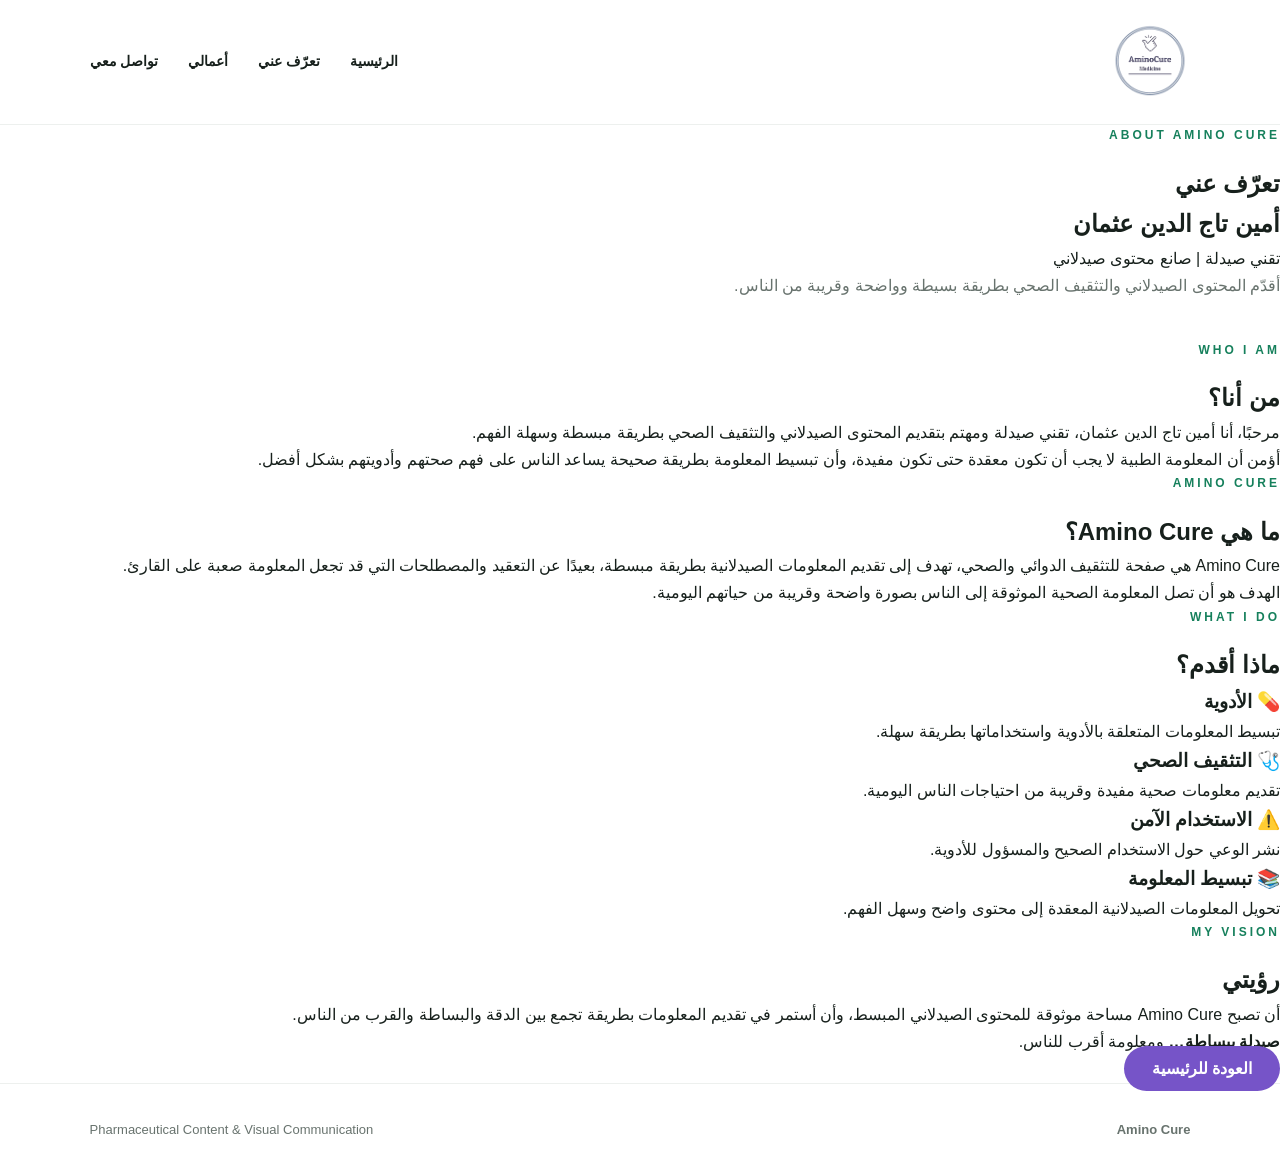
==== about.html @ 0ab5fb5d "Create about.html" ====
<!DOCTYPE html>
<html lang="ar" dir="rtl">

<head>
    <meta charset="UTF-8">

    <meta name="viewport"
          content="width=device-width, initial-scale=1.0">

    <title>تعرّف عني | Amino Cure</title>

    <link rel="stylesheet" href="main.css">
</head>

<body>

    <!-- Header -->
    <header>

        <a href="index.html" class="logo">
            <img src="logo.png" alt="Amino Cure">
        </a>

        <nav>
            <a href="index.html">الرئيسية</a>
            <a href="about.html" class="active">تعرّف عني</a>
            <a href="index.html#works">أعمالي</a>
            <a href="contact.html">تواصل معي</a>
        </nav>

    </header>


    <!-- About Hero -->
    <main>

        <section class="about-hero">

            <p class="eyebrow">
                ABOUT AMINO CURE
            </p>

            <h1>
                تعرّف عني
            </h1>

            <h2>
                أمين تاج الدين عثمان
            </h2>

            <p class="about-role">
                تقني صيدلة | صانع محتوى صيدلاني
            </p>

            <p class="section-intro">
                أقدّم المحتوى الصيدلاني والتثقيف الصحي
                بطريقة بسيطة وواضحة وقريبة من الناس.
            </p>

        </section>


        <!-- Who I Am -->
        <section class="about-section">

            <p class="eyebrow">
                WHO I AM
            </p>

            <h2>
                من أنا؟
            </h2>

            <p>
                مرحبًا، أنا أمين تاج الدين عثمان،
                تقني صيدلة ومهتم بتقديم المحتوى الصيدلاني
                والتثقيف الصحي بطريقة مبسطة وسهلة الفهم.
            </p>

            <p>
                أؤمن أن المعلومة الطبية لا يجب أن تكون معقدة
                حتى تكون مفيدة، وأن تبسيط المعلومة بطريقة صحيحة
                يساعد الناس على فهم صحتهم وأدويتهم بشكل أفضل.
            </p>

        </section>


        <!-- Amino Cure -->
        <section class="about-section">

            <p class="eyebrow">
                AMINO CURE
            </p>

            <h2>
                ما هي Amino Cure؟
            </h2>

            <p>
                Amino Cure هي صفحة للتثقيف الدوائي والصحي،
                تهدف إلى تقديم المعلومات الصيدلانية بطريقة
                مبسطة، بعيدًا عن التعقيد والمصطلحات التي قد
                تجعل المعلومة صعبة على القارئ.
            </p>

            <p>
                الهدف هو أن تصل المعلومة الصحية الموثوقة
                إلى الناس بصورة واضحة وقريبة من حياتهم اليومية.
            </p>

        </section>


        <!-- What I Do -->
        <section class="about-section">

            <p class="eyebrow">
                WHAT I DO
            </p>

            <h2>
                ماذا أقدم؟
            </h2>

            <div class="about-grid">

                <div class="about-card">
                    <h3>💊 الأدوية</h3>
                    <p>
                        تبسيط المعلومات المتعلقة بالأدوية
                        واستخداماتها بطريقة سهلة.
                    </p>
                </div>

                <div class="about-card">
                    <h3>🩺 التثقيف الصحي</h3>
                    <p>
                        تقديم معلومات صحية مفيدة وقريبة
                        من احتياجات الناس اليومية.
                    </p>
                </div>

                <div class="about-card">
                    <h3>⚠️ الاستخدام الآمن</h3>
                    <p>
                        نشر الوعي حول الاستخدام الصحيح
                        والمسؤول للأدوية.
                    </p>
                </div>

                <div class="about-card">
                    <h3>📚 تبسيط المعلومة</h3>
                    <p>
                        تحويل المعلومات الصيدلانية المعقدة
                        إلى محتوى واضح وسهل الفهم.
                    </p>
                </div>

            </div>

        </section>


        <!-- Vision -->
        <section class="about-section about-vision">

            <p class="eyebrow">
                MY VISION
            </p>

            <h2>
                رؤيتي
            </h2>

            <p>
                أن تصبح Amino Cure مساحة موثوقة للمحتوى
                الصيدلاني المبسط، وأن أستمر في تقديم
                المعلومات بطريقة تجمع بين الدقة والبساطة
                والقرب من الناس.
            </p>

            <div class="about-quote">

                <strong>
                    صيدلة ببساطة…
                </strong>

                <span>
                    ومعلومة أقرب للناس.
                </span>

            </div>

        </section>


        <!-- Back -->
        <section class="about-action">

            <a href="index.html" class="btn btn-primary">
                العودة للرئيسية
            </a>

        </section>

    </main>


    <!-- Footer -->
    <footer>

        <strong>
            Amino Cure
        </strong>

        <span>
            Pharmaceutical Content & Visual Communication
        </span>

    </footer>


</body>

  </html>
---- main.css ----
* {
    margin: 0;
    padding: 0;
    box-sizing: border-box;
}

:root {
    --green: #16805c;
    --purple: #7654c8;
    --dark: #17201c;
    --gray: #68736e;
    --light: #f5f8f6;
    --white: #ffffff;
}

html {
    scroll-behavior: smooth;
}

body {
    font-family: Arial, sans-serif;
    background: var(--white);
    color: var(--dark);
    line-height: 1.7;
}

/* HEADER */

header {
    padding: 18px 7%;
    display: flex;
    align-items: center;
    justify-content: space-between;
    background: #ffffff;
    border-bottom: 1px solid #edf0ee;
}

.logo img {
    width: 80px;
    height: auto;
}

nav {
    display: flex;
    gap: 30px;
}

nav a {
    text-decoration: none;
    color: var(--dark);
    font-weight: 600;
    font-size: 14px;
}

nav a:hover {
    color: var(--green);
}

.menu-toggle {
    display: none;
    border: 0;
    background: none;
    font-size: 28px;
}

/* HERO */

.hero {
    min-height: 75vh;
    padding: 90px 7%;
    display: flex;
    flex-direction: column;
    align-items: center;
    justify-content: center;
    text-align: center;

    background:
        radial-gradient(circle at 15% 20%, rgba(118,84,200,.12), transparent 30%),
        radial-gradient(circle at 85% 80%, rgba(22,128,92,.14), transparent 30%);
}

.eyebrow {
    color: var(--green);
    font-size: 12px;
    font-weight: bold;
    letter-spacing: 3px;
    margin-bottom: 18px;
}

.hero h1 {
    max-width: 850px;
    font-size: clamp(38px, 7vw, 68px);
    line-height: 1.15;
    margin-bottom: 25px;
}

.intro {
    max-width: 650px;
    color: var(--gray);
    font-size: 17px;
}

.buttons {
    display: flex;
    gap: 15px;
    margin-top: 35px;
}

.btn {
    padding: 14px 28px;
    border-radius: 50px;
    text-decoration: none;
    font-weight: bold;
}

.btn-primary {
    color: white;
    background: var(--purple);
}

.btn-secondary {
    color: var(--purple);
    border: 1px solid #ddd6f4;
}

/* SECTIONS */

.section {
    max-width: 1200px;
    margin: auto;
    padding: 90px 7%;
}

.section h2 {
    font-size: 40px;
    margin-bottom: 18px;
}

.section-intro {
    max-width: 680px;
    color: var(--gray);
    margin-bottom: 40px;
}

/* WORK */

.work-preview {
    display: grid;
    grid-template-columns: repeat(3, 1fr);
    gap: 22px;
}

.work-placeholder {
    height: 280px;
    border-radius: 24px;
    background: linear-gradient(145deg, #f1f6f3, #f8f5ff);
    border: 1px solid #e8ecea;

    display: flex;
    align-items: center;
    justify-content: center;

    color: var(--green);
    font-weight: bold;
    letter-spacing: 2px;
}

/* SERVICES */

.cards {
    display: grid;
    grid-template-columns: repeat(2, 1fr);
    gap: 22px;
}

.card {
    padding: 30px;
    border-radius: 24px;
    border: 1px solid #e8ecea;
}

.card h3 {
    margin-bottom: 10px;
}

.card p {
    color: var(--gray);
}

/* CTA */

.cta {
    text-align: center;
    max-width: 1000px;
    background: var(--light);
    border-radius: 35px;
    margin-bottom: 80px;
}

.cta p {
    color: var(--gray);
    margin: 15px 0 25px;
}

/* FOOTER */

footer {
    padding: 35px 7%;
    border-top: 1px solid #edf0ee;

    display: flex;
    justify-content: space-between;

    color: var(--gray);
    font-size: 13px;
}

/* MOBILE */

@media (max-width: 900px) {

    header {
        padding: 15px 5%;
    }

    .menu-toggle {
        display: block;
    }

    nav {
        display: none;
    }

    nav.active {
        display: flex;
        flex-direction: column;
        position: absolute;
        top: 70px;
        right: 5%;
        left: 5%;
        padding: 20px;
        background: white;
        border: 1px solid #eee;
        border-radius: 18px;
    }

    .hero {
        min-height: 70vh;
        padding: 70px 6%;
    }

    .hero h1 {
        font-size: 40px;
    }

    .buttons {
        width: 100%;
        flex-direction: column;
    }

    .btn {
        width: 100%;
        text-align: center;
    }

    .section {
        padding: 65px 6%;
    }

    .section h2 {
        font-size: 32px;
    }

    .work-preview {
        grid-template-columns: 1fr;
    }

    .cards {
        grid-template-columns: 1fr;
    }

    footer {
        flex-direction: column;
        text-align: center;
        gap: 10px;
    }
               }
/* WORK IMAGES */

.work-preview {
    display: grid;
    grid-template-columns: repeat(3, 1fr);
    gap: 22px;
}

.work-item {
    width: 100%;
    min-height: 360px;
    overflow: hidden;
    border-radius: 24px;
    background: #f5f8f6;
    border: 1px solid #e8ecea;

    display: flex;
    align-items: center;
    justify-content: center;
}

.work-item img {
    width: 100%;
    height: 100%;
    object-fit: contain;
    display: block;
}
/* MOBILE */

@media (max-width: 900px) {

    .work-preview {
        grid-template-columns: 1fr;
    }

    .work-item {
        height: 420px;
    }
}
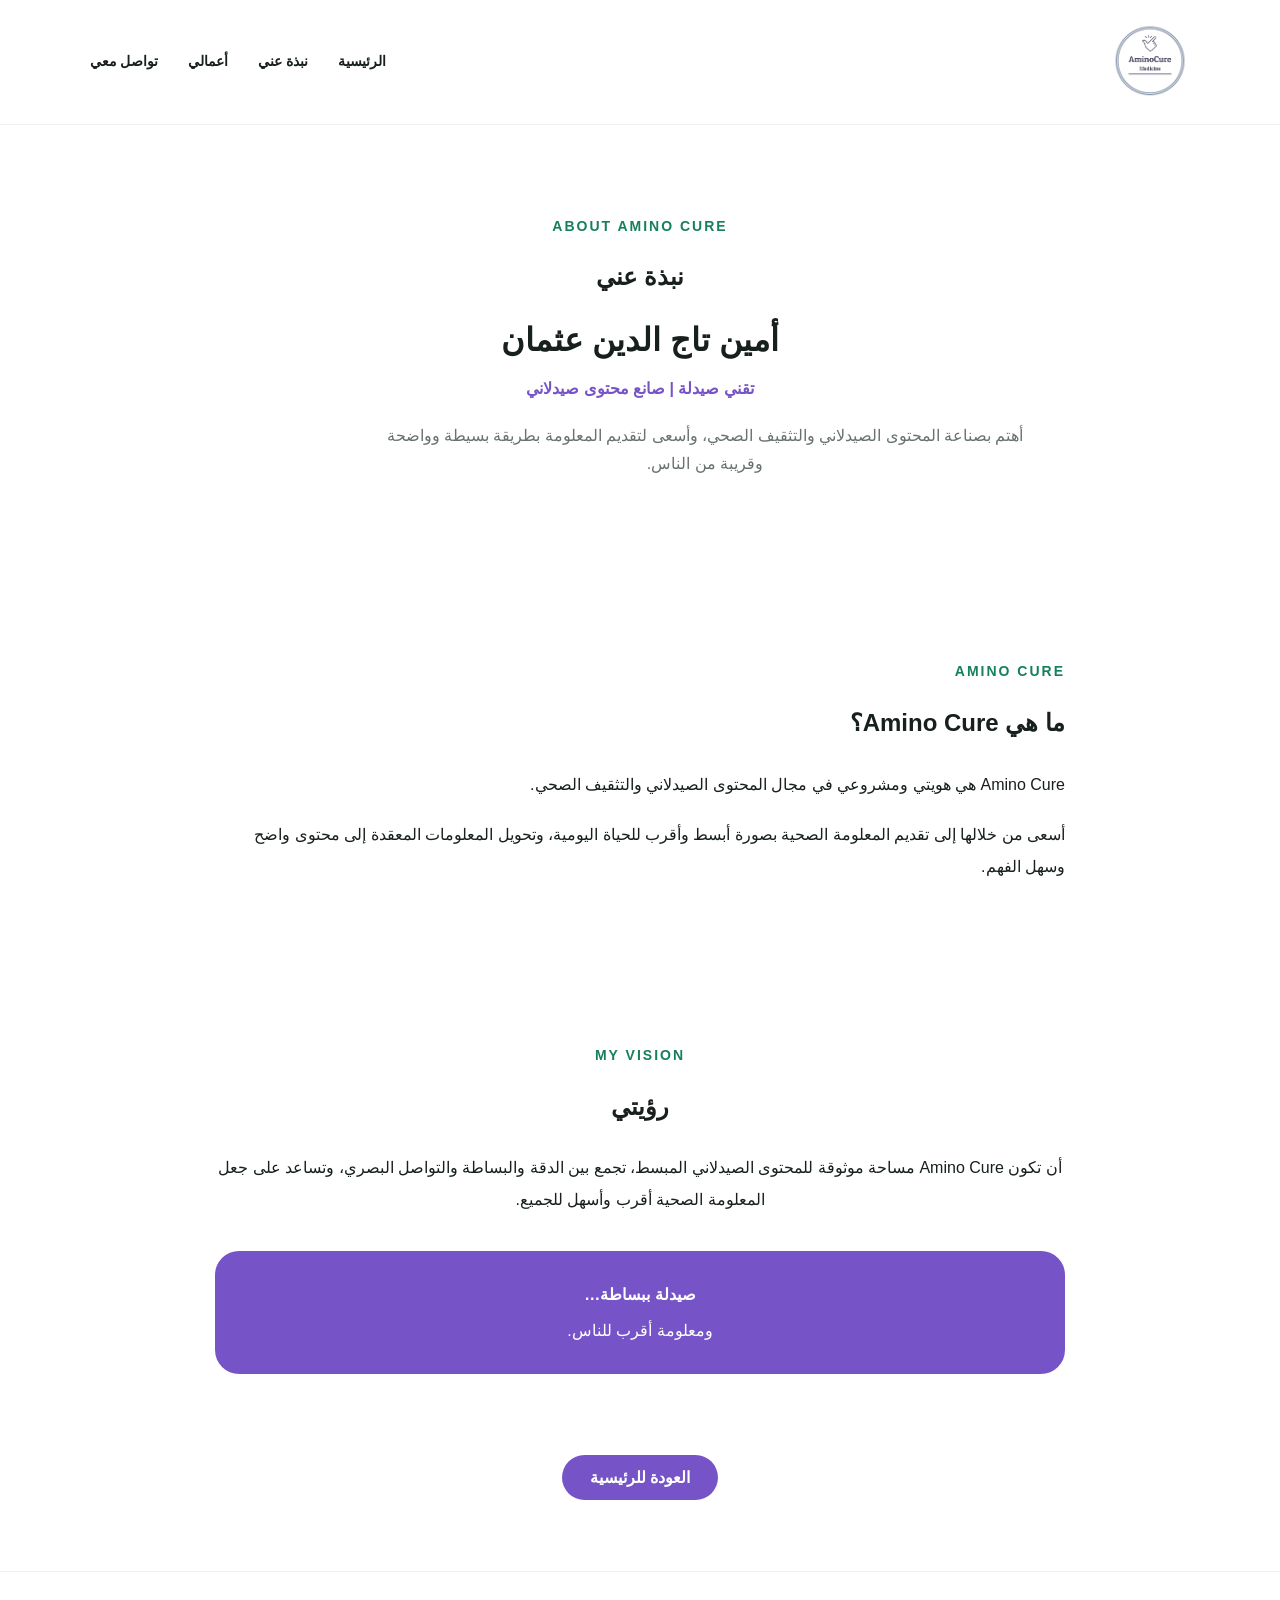
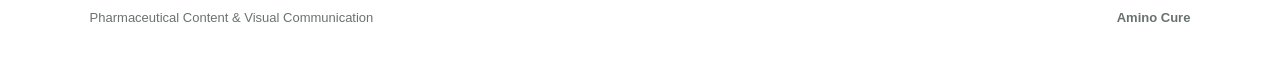
==== commit fc16ee15: "Update about.html" ====
--- a/about.html
+++ b/about.html
@@ -1,226 +1,139 @@
-<!DOCTYPE html>
-<html lang="ar" dir="rtl">
+<!DOCTYPE html><html lang="ar" dir="rtl"><head>
+    <meta charset="UTF-8"><meta name="viewport"
+      content="width=device-width, initial-scale=1.0">
 
-<head>
-    <meta charset="UTF-8">
+<title>نبذة عني | Amino Cure</title>
 
-    <meta name="viewport"
-          content="width=device-width, initial-scale=1.0">
+<link rel="stylesheet" href="main.css">
 
-    <title>تعرّف عني | Amino Cure</title>
+</head><body><!-- Header -->
+<header>
 
-    <link rel="stylesheet" href="main.css">
-</head>
+    <a href="index.html" class="logo">
+        <img src="logo.png" alt="Amino Cure">
+    </a>
 
-<body>
+    <nav>
+        <a href="index.html">الرئيسية</a>
+        <a href="about.html" class="active">نبذة عني</a>
+        <a href="index.html#works">أعمالي</a>
+        <a href="contact.html">تواصل معي</a>
+    </nav>
 
-    <!-- Header -->
-    <header>
+</header>
 
-        <a href="index.html" class="logo">
-            <img src="logo.png" alt="Amino Cure">
+
+<!-- About Hero -->
+<main>
+
+    <section class="about-hero">
+
+        <p class="eyebrow">
+            ABOUT AMINO CURE
+        </p>
+
+        <h1>
+            نبذة عني
+        </h1>
+
+        <h2>
+            أمين تاج الدين عثمان
+        </h2>
+
+        <p class="about-role">
+            تقني صيدلة | صانع محتوى صيدلاني
+        </p>
+
+        <p class="section-intro">
+            أهتم بصناعة المحتوى الصيدلاني والتثقيف الصحي،
+            وأسعى لتقديم المعلومة بطريقة بسيطة وواضحة
+            وقريبة من الناس.
+        </p>
+
+    </section>
+
+
+    <!-- Amino Cure -->
+    <section class="about-section">
+
+        <p class="eyebrow">
+            AMINO CURE
+        </p>
+
+        <h2>
+            ما هي Amino Cure؟
+        </h2>
+
+        <p>
+            Amino Cure هي هويتي ومشروعي في مجال المحتوى
+            الصيدلاني والتثقيف الصحي.
+        </p>
+
+        <p>
+            أسعى من خلالها إلى تقديم المعلومة الصحية
+            بصورة أبسط وأقرب للحياة اليومية، وتحويل
+            المعلومات المعقدة إلى محتوى واضح وسهل الفهم.
+        </p>
+
+    </section>
+
+
+    <!-- Vision -->
+    <section class="about-section about-vision">
+
+        <p class="eyebrow">
+            MY VISION
+        </p>
+
+        <h2>
+            رؤيتي
+        </h2>
+
+        <p>
+            أن تكون Amino Cure مساحة موثوقة للمحتوى
+            الصيدلاني المبسط، تجمع بين الدقة والبساطة
+            والتواصل البصري، وتساعد على جعل المعلومة
+            الصحية أقرب وأسهل للجميع.
+        </p>
+
+        <div class="about-quote">
+
+            <strong>
+                صيدلة ببساطة…
+            </strong>
+
+            <span>
+                ومعلومة أقرب للناس.
+            </span>
+
+        </div>
+
+    </section>
+
+
+    <!-- Back -->
+    <section class="about-action">
+
+        <a href="index.html" class="btn btn-primary">
+            العودة للرئيسية
         </a>
 
-        <nav>
-            <a href="index.html">الرئيسية</a>
-            <a href="about.html" class="active">تعرّف عني</a>
-            <a href="index.html#works">أعمالي</a>
-            <a href="contact.html">تواصل معي</a>
-        </nav>
+    </section>
 
-    </header>
+</main>
 
 
-    <!-- About Hero -->
-    <main>
+<!-- Footer -->
+<footer>
 
-        <section class="about-hero">
+    <strong>
+        Amino Cure
+    </strong>
 
-            <p class="eyebrow">
-                ABOUT AMINO CURE
-            </p>
+    <span>
+        Pharmaceutical Content & Visual Communication
+    </span>
 
-            <h1>
-                تعرّف عني
-            </h1>
+</footer>
 
-            <h2>
-                أمين تاج الدين عثمان
-            </h2>
-
-            <p class="about-role">
-                تقني صيدلة | صانع محتوى صيدلاني
-            </p>
-
-            <p class="section-intro">
-                أقدّم المحتوى الصيدلاني والتثقيف الصحي
-                بطريقة بسيطة وواضحة وقريبة من الناس.
-            </p>
-
-        </section>
-
-
-        <!-- Who I Am -->
-        <section class="about-section">
-
-            <p class="eyebrow">
-                WHO I AM
-            </p>
-
-            <h2>
-                من أنا؟
-            </h2>
-
-            <p>
-                مرحبًا، أنا أمين تاج الدين عثمان،
-                تقني صيدلة ومهتم بتقديم المحتوى الصيدلاني
-                والتثقيف الصحي بطريقة مبسطة وسهلة الفهم.
-            </p>
-
-            <p>
-                أؤمن أن المعلومة الطبية لا يجب أن تكون معقدة
-                حتى تكون مفيدة، وأن تبسيط المعلومة بطريقة صحيحة
-                يساعد الناس على فهم صحتهم وأدويتهم بشكل أفضل.
-            </p>
-
-        </section>
-
-
-        <!-- Amino Cure -->
-        <section class="about-section">
-
-            <p class="eyebrow">
-                AMINO CURE
-            </p>
-
-            <h2>
-                ما هي Amino Cure؟
-            </h2>
-
-            <p>
-                Amino Cure هي صفحة للتثقيف الدوائي والصحي،
-                تهدف إلى تقديم المعلومات الصيدلانية بطريقة
-                مبسطة، بعيدًا عن التعقيد والمصطلحات التي قد
-                تجعل المعلومة صعبة على القارئ.
-            </p>
-
-            <p>
-                الهدف هو أن تصل المعلومة الصحية الموثوقة
-                إلى الناس بصورة واضحة وقريبة من حياتهم اليومية.
-            </p>
-
-        </section>
-
-
-        <!-- What I Do -->
-        <section class="about-section">
-
-            <p class="eyebrow">
-                WHAT I DO
-            </p>
-
-            <h2>
-                ماذا أقدم؟
-            </h2>
-
-            <div class="about-grid">
-
-                <div class="about-card">
-                    <h3>💊 الأدوية</h3>
-                    <p>
-                        تبسيط المعلومات المتعلقة بالأدوية
-                        واستخداماتها بطريقة سهلة.
-                    </p>
-                </div>
-
-                <div class="about-card">
-                    <h3>🩺 التثقيف الصحي</h3>
-                    <p>
-                        تقديم معلومات صحية مفيدة وقريبة
-                        من احتياجات الناس اليومية.
-                    </p>
-                </div>
-
-                <div class="about-card">
-                    <h3>⚠️ الاستخدام الآمن</h3>
-                    <p>
-                        نشر الوعي حول الاستخدام الصحيح
-                        والمسؤول للأدوية.
-                    </p>
-                </div>
-
-                <div class="about-card">
-                    <h3>📚 تبسيط المعلومة</h3>
-                    <p>
-                        تحويل المعلومات الصيدلانية المعقدة
-                        إلى محتوى واضح وسهل الفهم.
-                    </p>
-                </div>
-
-            </div>
-
-        </section>
-
-
-        <!-- Vision -->
-        <section class="about-section about-vision">
-
-            <p class="eyebrow">
-                MY VISION
-            </p>
-
-            <h2>
-                رؤيتي
-            </h2>
-
-            <p>
-                أن تصبح Amino Cure مساحة موثوقة للمحتوى
-                الصيدلاني المبسط، وأن أستمر في تقديم
-                المعلومات بطريقة تجمع بين الدقة والبساطة
-                والقرب من الناس.
-            </p>
-
-            <div class="about-quote">
-
-                <strong>
-                    صيدلة ببساطة…
-                </strong>
-
-                <span>
-                    ومعلومة أقرب للناس.
-                </span>
-
-            </div>
-
-        </section>
-
-
-        <!-- Back -->
-        <section class="about-action">
-
-            <a href="index.html" class="btn btn-primary">
-                العودة للرئيسية
-            </a>
-
-        </section>
-
-    </main>
-
-
-    <!-- Footer -->
-    <footer>
-
-        <strong>
-            Amino Cure
-        </strong>
-
-        <span>
-            Pharmaceutical Content & Visual Communication
-        </span>
-
-    </footer>
-
-
-</body>
-
-  </html>
+</body></html>
--- a/main.css
+++ b/main.css
@@ -128,7 +128,7 @@
 .section {
     max-width: 1200px;
     margin: auto;
-    padding: 90px 7%;
+    padding: 60px 7%;
 }
 
 .section h2 {
@@ -295,7 +295,7 @@
 
 .work-item {
     width: 100%;
-    min-height: 360px;
+    min-height: 280px;
     overflow: hidden;
     border-radius: 24px;
     background: #f5f8f6;
@@ -324,3 +324,195 @@
         height: 420px;
     }
 }
+/* ABOUT PAGE */
+
+.about-hero {
+    text-align: center;
+    padding: 90px 20px 70px;
+    max-width: 850px;
+    margin: 0 auto;
+}
+
+.about-hero h1 {
+    margin: 10px 0;
+}
+
+.about-hero h2 {
+    margin: 15px 0 8px;
+    font-size: 32px;
+}
+
+.about-role {
+    color: var(--purple);
+    font-weight: 600;
+    margin-bottom: 20px;
+}
+
+.about-section {
+    max-width: 900px;
+    margin: 0 auto;
+    padding: 70px 25px;
+}
+
+.about-section > h2 {
+    margin-bottom: 25px;
+}
+
+.about-section > p {
+    line-height: 2;
+    margin-bottom: 18px;
+}
+
+.about-grid {
+    display: grid;
+    grid-template-columns: repeat(2, 1fr);
+    gap: 20px;
+    margin-top: 35px;
+}
+
+.about-card {
+    padding: 28px;
+    border-radius: 22px;
+    background: #f7f9f8;
+    border: 1px solid #e8ecea;
+}
+
+.about-card h3 {
+    margin-bottom: 12px;
+}
+
+.about-card p {
+    line-height: 1.8;
+    margin: 0;
+}
+
+.about-vision {
+    text-align: center;
+}
+
+.about-quote {
+    margin-top: 35px;
+    padding: 30px;
+    border-radius: 24px;
+    background: var(--purple);
+    color: white;
+
+    display: flex;
+    flex-direction: column;
+    gap: 8px;
+}
+
+.about-action {
+    text-align: center;
+    padding: 20px 20px 80px;
+}
+
+@media (max-width: 700px) {
+
+    .about-hero {
+        padding: 65px 20px 50px;
+    }
+
+    .about-hero h2 {
+        font-size: 26px;
+    }
+
+    .about-section {
+        padding: 50px 20px;
+    }
+
+    .about-grid {
+        grid-template-columns: 1fr;
+    }
+
+}
+.about-section .eyebrow,
+.about-hero .eyebrow {
+    font-size: 14px;
+    letter-spacing: 2px;
+    font-weight: 700;
+}
+/* Home About spacing */
+.home-about {
+    padding-bottom: 10px;
+}
+
+.home-about + .section {
+    padding-top: 10px;
+}
+/* Home Featured Work spacing */
+.featured-work {
+    padding-bottom: 9px;
+}
+
+.featured-work + .section {
+    padding-top: 9px;
+}
+.service-icon {
+    width: 58px;
+    height: 58px;
+    border-radius: 18px;
+    background: #f3f0fc;
+    color: var(--purple);
+
+    display: flex;
+    align-items: center;
+    justify-content: center;
+
+    margin-bottom: 20px;
+}
+
+.service-icon svg {
+    width: 30px;
+    height: 30px;
+}
+/* Home Hero spacing */
+.home-hero {
+    padding-bottom: 40px;
+}
+.hero-photo {
+    width: 150px;
+    height: 150px;
+    object-fit: cover;
+    border-radius: 50%;
+    display: block;
+    margin: 0 auto 20px;
+}
+.home-hero .btn-secondary {
+    background-color: var(--purple);
+    color: var(--white);
+    border-color: var(--purple);
+}
+/* WORK BUTTON */
+
+.featured-work {
+    text-align: center;
+}
+
+.featured-work .btn-secondary {
+    display: inline-block;
+    background-color: var(--purple);
+    color: var(--white);
+    border-color: var(--purple);
+}
+.certificates .btn-secondary {
+    background-color: var(--purple);
+    color: var(--white);
+    border-color: var(--purple);
+}
+/* SPACE BEFORE WORK */
+.featured-work {
+    padding-top: 15px;
+}
+/* CERTIFICATES */
+.certificates {
+    text-align: center;
+}
+
+.certificates .section-intro {
+    margin-left: auto;
+    margin-right: auto;
+}
+.hero-tagline {
+    font-size: 24px;
+}
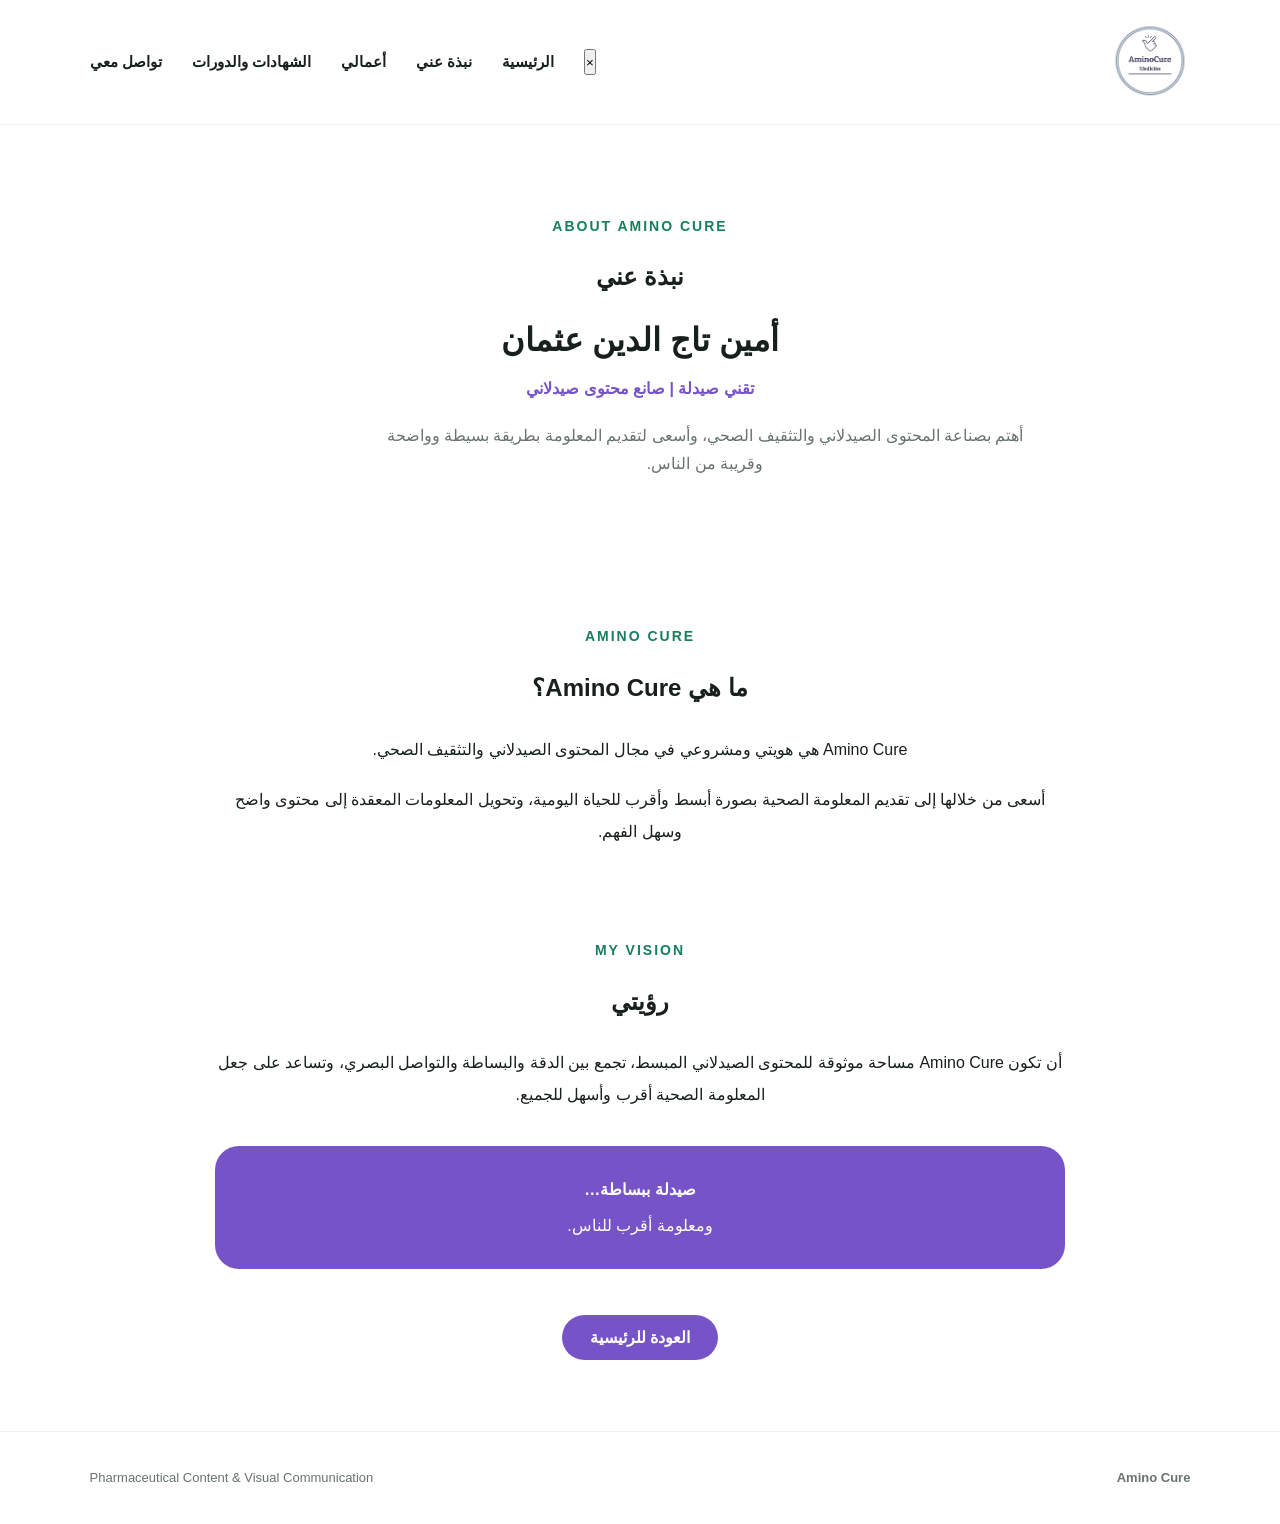
==== commit 25730410: "Update about.html" ====
--- a/about.html
+++ b/about.html
@@ -1,29 +1,78 @@
-<!DOCTYPE html><html lang="ar" dir="rtl"><head>
-    <meta charset="UTF-8"><meta name="viewport"
-      content="width=device-width, initial-scale=1.0">
-
-<title>نبذة عني | Amino Cure</title>
-
-<link rel="stylesheet" href="main.css">
-
-</head><body><!-- Header -->
+<!DOCTYPE html>
+<html lang="ar" dir="rtl">
+
+<head>
+
+    <meta charset="UTF-8">
+
+    <meta name="viewport"
+        content="width=device-width, initial-scale=1.0">
+
+    <title>نبذة عني | Amino Cure</title>
+
+    <link rel="stylesheet" href="main.css">
+
+</head>
+
+<body>
+
+
+<!-- Header -->
+
 <header>
 
     <a href="index.html" class="logo">
-        <img src="logo.png" alt="Amino Cure">
+
+        <img src="logo.png"
+             alt="Amino Cure">
+
     </a>
 
+
+    <button class="menu-toggle"
+            aria-label="فتح القائمة">
+
+        ☰
+
+    </button>
+
+
     <nav>
-        <a href="index.html">الرئيسية</a>
-        <a href="about.html" class="active">نبذة عني</a>
-        <a href="index.html#works">أعمالي</a>
-        <a href="contact.html">تواصل معي</a>
+
+        <button class="menu-close"
+                aria-label="إغلاق القائمة">
+
+            ×
+
+        </button>
+
+        <a href="index.html">
+            الرئيسية
+        </a>
+
+        <a href="about.html">
+            نبذة عني
+        </a>
+
+        <a href="work.html">
+            أعمالي
+        </a>
+
+        <a href="certificates.html">
+            الشهادات والدورات
+        </a>
+
+        <a href="contact.html">
+            تواصل معي
+        </a>
+
     </nav>
 
 </header>
 
 
 <!-- About Hero -->
+
 <main>
 
     <section class="about-hero">
@@ -54,6 +103,7 @@
 
 
     <!-- Amino Cure -->
+
     <section class="about-section">
 
         <p class="eyebrow">
@@ -79,6 +129,7 @@
 
 
     <!-- Vision -->
+
     <section class="about-section about-vision">
 
         <p class="eyebrow">
@@ -112,6 +163,7 @@
 
 
     <!-- Back -->
+
     <section class="about-action">
 
         <a href="index.html" class="btn btn-primary">
@@ -124,6 +176,7 @@
 
 
 <!-- Footer -->
+
 <footer>
 
     <strong>
@@ -136,4 +189,37 @@
 
 </footer>
 
-</body></html>
+
+<!-- Menu Script -->
+
+<script>
+
+    const menuToggle =
+        document.querySelector('.menu-toggle');
+
+    const menuClose =
+        document.querySelector('.menu-close');
+
+    const nav =
+        document.querySelector('nav');
+
+
+    menuToggle.addEventListener('click', () => {
+
+        nav.classList.add('active');
+
+    });
+
+
+    menuClose.addEventListener('click', () => {
+
+        nav.classList.remove('active');
+
+    });
+
+</script>
+
+
+</body>
+
+</html>
--- a/main.css
+++ b/main.css
@@ -49,12 +49,17 @@
     text-decoration: none;
     color: var(--dark);
     font-weight: 600;
-    font-size: 14px;
+    font-size: 15px;
+    border-radius: 12px;
+    transition: 0.2s;
 }
 
 nav a:hover {
-    color: var(--green);
-}
+    color: var(--purple);
+    background: #f3f0fc;
+}
+
+
 
 .menu-toggle {
     display: none;
@@ -232,17 +237,32 @@
     }
 
     nav.active {
-        display: flex;
-        flex-direction: column;
-        position: absolute;
-        top: 70px;
-        right: 5%;
-        left: 5%;
-        padding: 20px;
-        background: white;
-        border: 1px solid #eee;
-        border-radius: 18px;
-    }
+    display: flex;
+    flex-direction: column;
+    position: absolute;
+    top: 70px;
+    right: 5%;
+    left: 5%;
+    padding: 20px;
+    background: white;
+    border: 1px solid #e8e4f5;
+    border-radius: 22px;
+    box-shadow: 0 12px 35px rgba(118, 84, 200, 0.15);
+}
+
+.menu-close {
+    display: block;
+    align-self: flex-start;
+    border: 0;
+    background: #f3f0fc;
+    color: var(--purple);
+    width: 40px;
+    height: 40px;
+    border-radius: 50%;
+    font-size: 26px;
+    line-height: 1;
+    cursor: pointer;
+}
 
     .hero {
         min-height: 70vh;
@@ -351,7 +371,8 @@
 .about-section {
     max-width: 900px;
     margin: 0 auto;
-    padding: 70px 25px;
+    padding: 35px 25px;
+    text-align: center;
 }
 
 .about-section > h2 {
@@ -410,7 +431,7 @@
 @media (max-width: 700px) {
 
     .about-hero {
-        padding: 65px 20px 50px;
+        padding: 65px 20px 25px;
     }
 
     .about-hero h2 {
@@ -418,7 +439,7 @@
     }
 
     .about-section {
-        padding: 50px 20px;
+        padding: 30px 20px;
     }
 
     .about-grid {
@@ -446,7 +467,7 @@
 }
 
 .featured-work + .section {
-    padding-top: 9px;
+    padding-top: 15px;
 }
 .service-icon {
     width: 58px;
@@ -468,7 +489,7 @@
 }
 /* Home Hero spacing */
 .home-hero {
-    padding-bottom: 40px;
+    padding-bottom: 10px;
 }
 .hero-photo {
     width: 150px;
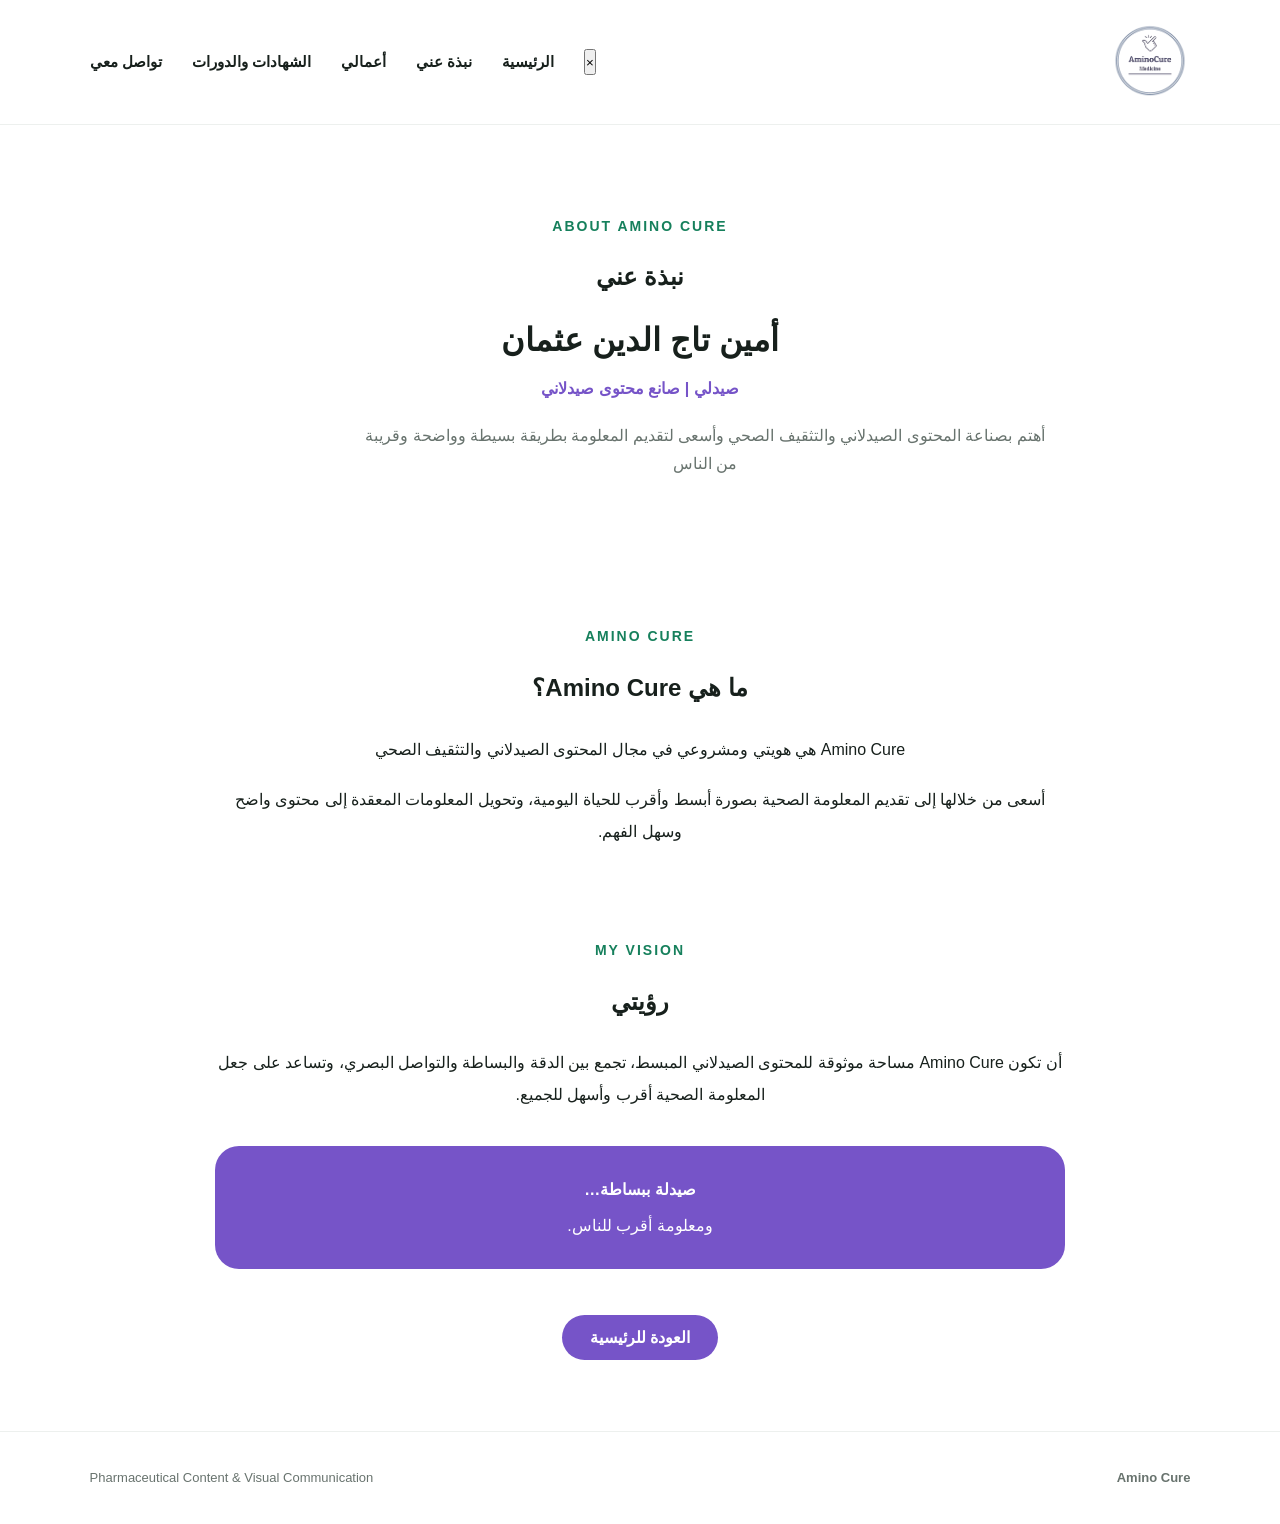
==== commit 0abac547: "Update about.html" ====
--- a/about.html
+++ b/about.html
@@ -90,13 +90,13 @@
         </h2>
 
         <p class="about-role">
-            تقني صيدلة | صانع محتوى صيدلاني
+             صيدلي | صانع محتوى صيدلاني
         </p>
 
         <p class="section-intro">
-            أهتم بصناعة المحتوى الصيدلاني والتثقيف الصحي،
+            أهتم بصناعة المحتوى الصيدلاني والتثقيف الصحي
             وأسعى لتقديم المعلومة بطريقة بسيطة وواضحة
-            وقريبة من الناس.
+            وقريبة من الناس
         </p>
 
     </section>
@@ -116,7 +116,7 @@
 
         <p>
             Amino Cure هي هويتي ومشروعي في مجال المحتوى
-            الصيدلاني والتثقيف الصحي.
+            الصيدلاني والتثقيف الصحي
         </p>
 
         <p>
